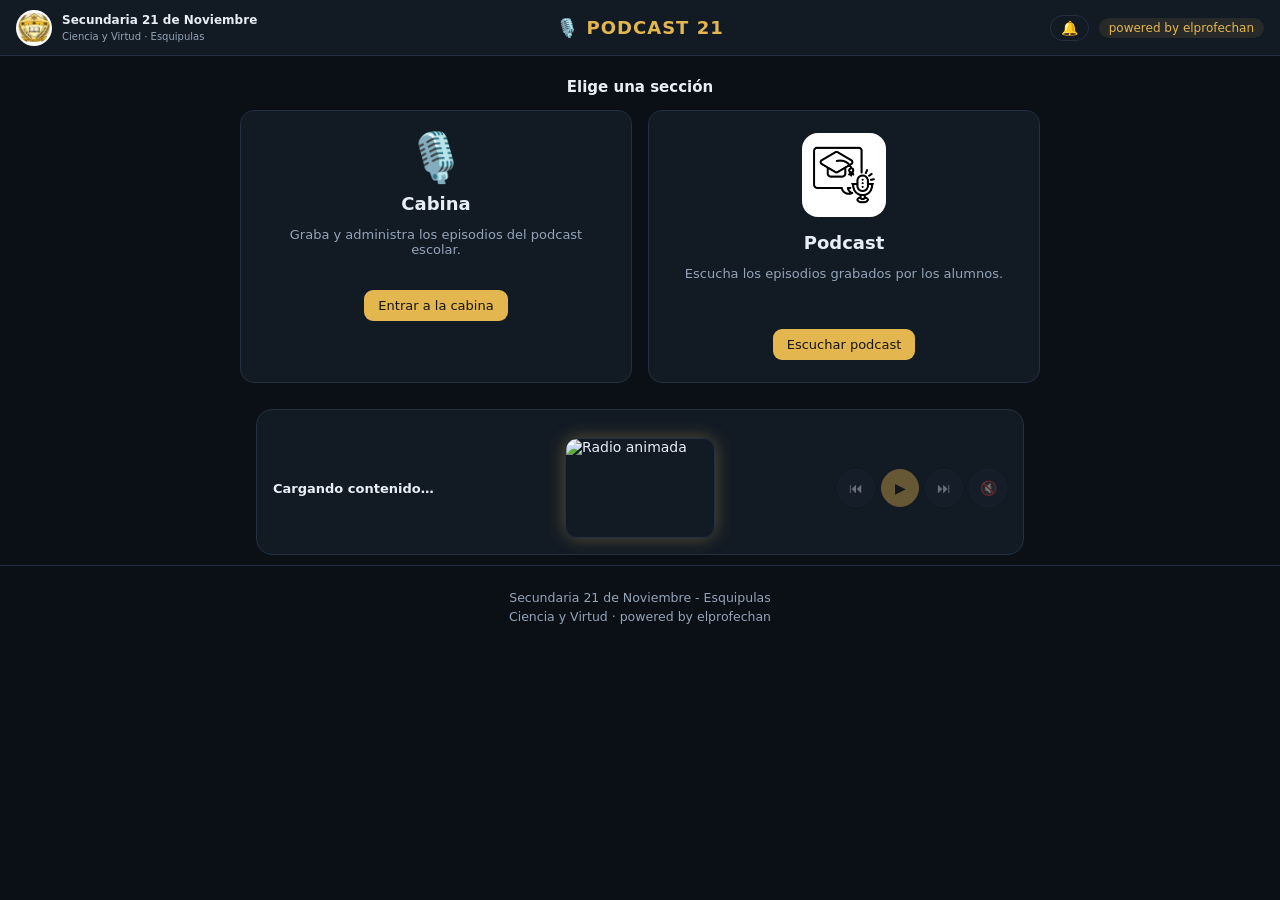
==== index.html @ e086bdf2 "repro" ====
<!DOCTYPE html>
<html lang="es">
<head>
  <meta charset="UTF-8" />
  <meta name="viewport" content="width=device-width, initial-scale=1.0" />
  <title>PODCAST 21 - Secundaria 21 de Noviembre</title>
  <link rel="stylesheet" href="css/style.css" />
</head>
<body>

  <header class="topbar">
    <div class="topbar-izq">
      <img src="img/escudo.png" alt="Escudo" class="topbar-escudo" />
      <div class="topbar-texto">
        <strong>Secundaria 21 de Noviembre</strong>
        <span>Ciencia y Virtud · Esquipulas</span>
      </div>
    </div>
    <div class="topbar-centro">
      <h1 class="logo">🎙️ PODCAST 21</h1>
    </div>
    <div class="topbar-der">
      <button id="btnNotificaciones" class="btn-bell" title="Activar notificaciones">🔔</button>
      <span class="profe">powered by elprofechan</span>
    </div>
  </header>

  <main>

    <h2 class="titulo-seccion">Elige una sección</h2>

    <div class="tarjetas">
      <a class="tarjeta" href="cabina.html">
        <div class="icono">🎙️</div>
        <h3>Cabina</h3>
        <p>Graba y administra los episodios del podcast escolar.</p>
        <span class="boton-tarjeta">Entrar a la cabina</span>
      </a>
      <a class="tarjeta" href="podcast.html">
        <img src="img/podcast-icon.png" alt="Podcast" class="icono-img" />
        <h3>Podcast</h3>
        <p>Escucha los episodios grabados por los alumnos.</p>
        <span class="boton-tarjeta">Escuchar podcast</span>
      </a>
    </div>

    <!-- REPRODUCTOR: nombre | GIF centrado | controles -->
    <section class="player-home">
      <div class="player-card">
        <div class="player-minimal">

          <div class="pm-info">
            <strong id="pmTitulo">Cargando contenido…</strong>
            <span id="pmMeta" class="small"></span>
          </div>

          <div class="pm-center">
            <img id="pmGif" src="" alt="Radio animada" class="gif-radio gif-home oculto" />
          </div>

          <div class="pm-controls">
            <button id="pmPrev" class="pm-btn" disabled>⏮</button>
            <button id="pmPlay" class="pm-btn" disabled>▶</button>
            <button id="pmNext" class="pm-btn" disabled>⏭</button>
            <span class="pm-speaker">
              <button id="pmMute" class="pm-btn" disabled>🔇</button>
              <span id="pmAviso" class="pm-aviso oculto">¡Activa el audio! 🔊</span>
            </span>
          </div>

        </div>
        <audio id="pmAudio" loop controlslist="nodownload"></audio>
      </div>
    </section>

  </main>

  <footer>
    <p>Secundaria 21 de Noviembre - Esquipulas</p>
    <p class="small">Ciencia y Virtud · powered by elprofechan</p>
  </footer>

  <script src="https://cdn.jsdelivr.net/npm/@supabase/supabase-js@2"></script>
  <script src="js/config.js"></script>
  <script src="js/home.js"></script>
  <script src="js/notificaciones.js"></script>

</body>
</html>
---- css/style.css ----
/* ======================================================
   PODCAST 21 - ESCUELA 21 DE NOVIEMBRE
   CSS COMPLETO Y DEFINITIVO - Proyecto del Profechan
   ====================================================== */

:root {
  color-scheme: dark;
  --bg: #0b1017;
  --surface: #121a24;
  --surface-2: #182230;
  --border: #223041;
  --text: #e8eef5;
  --muted: #93a4b8;
  --gold: #e3b64f;
  --blue: #4f8fe3;
  --red: #e05252;
  --green: #4fb878;
  --radius: 14px;
}

* { box-sizing: border-box; }

body {
  margin: 0;
  font-family: "Segoe UI", system-ui, Arial, sans-serif;
  background: var(--bg);
  color: var(--text);
  font-size: 14px;
}

/* ============ TOPBAR COMPACTO ============ */

.topbar {
  display: grid;
  grid-template-columns: 1fr auto 1fr;
  align-items: center;
  gap: 12px;
  padding: 8px 16px;
  background: var(--surface);
  border-bottom: 1px solid var(--border);
  min-height: 56px;
}

.topbar-izq { display: flex; align-items: center; gap: 10px; }

.topbar-escudo {
  width: 36px;
  height: 36px;
  object-fit: contain;
  background: #fff;
  border-radius: 50%;
  padding: 2px;
}

.topbar-texto strong { font-size: 12px; display: block; }
.topbar-texto span { font-size: 10px; color: var(--muted); }

.topbar-centro { text-align: center; }

.logo {
  margin: 0;
  font-size: 18px;
  color: var(--gold);
  letter-spacing: 1px;
  font-weight: bold;
}

.topbar-der {
  display: flex;
  justify-content: flex-end;
  align-items: center;
  gap: 10px;
}

.profe {
  font-size: 12px;
  color: var(--gold);
  padding: 3px 10px;
  background: rgba(227, 182, 79, 0.1);
  border-radius: 999px;
}

.topbar-link {
  color: var(--blue);
  text-decoration: none;
  font-size: 13px;
  white-space: nowrap;
}
.topbar-link:hover { text-decoration: underline; }

@media (max-width: 600px) {
  .topbar { grid-template-columns: auto 1fr; }
  .topbar-der { grid-column: 1 / -1; justify-content: flex-start; }
}

/* ============ LAYOUT ============ */

.container { max-width: 1100px; margin: 0 auto; padding: 16px; }

.card {
  background: var(--surface);
  border: 1px solid var(--border);
  border-radius: var(--radius);
  padding: 16px;
  margin-bottom: 14px;
}

.card h2 {
  margin: 0 0 12px;
  font-size: 13px;
  letter-spacing: 0.6px;
  text-transform: uppercase;
  color: var(--gold);
}

.card-head {
  display: flex;
  align-items: center;
  justify-content: space-between;
  gap: 10px;
  flex-wrap: wrap;
}

/* ============ HERO PODCAST ============ */

.podcast-hero {
  display: flex;
  align-items: center;
  gap: 18px;
  padding: 24px;
  background: linear-gradient(135deg, var(--surface) 0%, var(--surface-2) 100%);
  border: 1px solid var(--border);
  border-radius: var(--radius);
  margin-bottom: 14px;
}

.hero-icon {
  width: 90px;
  height: 90px;
  object-fit: contain;
  background: #fff;
  border-radius: 16px;
  padding: 8px;
  flex-shrink: 0;
}

.hero-texto h1 { margin: 0; font-size: 28px; color: var(--gold); }
.hero-texto .lema { color: var(--muted); font-style: italic; margin: 4px 0 8px; }
.hero-texto .descripcion-hero { color: var(--text); margin: 0; font-size: 13px; }

/* ============ FORMULARIOS ============ */

.form-row { display: flex; gap: 8px; flex-wrap: wrap; margin-bottom: 8px; }

input, textarea, select {
  padding: 9px 11px;
  border-radius: 9px;
  border: 1px solid var(--border);
  background: var(--bg);
  color: var(--text);
  font-size: 13px;
  font-family: inherit;
  min-width: 0;
}

.form-row input, .form-row select { flex: 1; min-width: 140px; }

textarea { width: 100%; resize: vertical; margin-bottom: 10px; }

input:focus, textarea:focus, select:focus { outline: 1px solid var(--blue); }

.imagen-label {
  display: flex;
  align-items: center;
  gap: 6px;
  padding: 8px 12px;
  background: var(--surface-2);
  border: 1px solid var(--border);
  border-radius: 9px;
  cursor: pointer;
  font-size: 13px;
}

.imagen-label input[type="file"] { display: none; }

.check-label {
  display: flex;
  align-items: center;
  gap: 6px;
  font-size: 13px;
  color: var(--muted);
}

/* ============ BOTONES ============ */

.btn-row { display: flex; gap: 8px; align-items: center; flex-wrap: wrap; margin-top: 6px; }

.btn {
  background: var(--blue);
  color: #fff;
  border: 1px solid transparent;
  border-radius: 9px;
  padding: 8px 14px;
  font-size: 13px;
  cursor: pointer;
}

.btn:hover:not(:disabled) { filter: brightness(1.1); }
.btn:disabled { opacity: 0.45; cursor: not-allowed; }

.btn-rec { background: var(--red); }
.btn-rec .dot {
  width: 8px; height: 8px; background: #fff; border-radius: 50%;
  display: inline-block; margin-right: 7px;
}
.btn-rec.recording { animation: pulso 1.2s infinite; }

@keyframes pulso {
  0%   { box-shadow: 0 0 0 0 rgba(224, 82, 82, 0.5); }
  70%  { box-shadow: 0 0 0 10px rgba(224, 82, 82, 0); }
  100% { box-shadow: 0 0 0 0 rgba(224, 82, 82, 0); }
}

.btn-gold { background: var(--gold); color: #141414; }
.btn-ghost { background: transparent; border-color: var(--border); color: var(--muted); }

.btn-mini { padding: 5px 9px; font-size: 12px; border-radius: 7px; }

.btn-blue  { background: var(--blue); }
.btn-edit  { background: var(--gold); color: #141414; }
.btn-pub   { background: var(--green); color: #10131a; }
.btn-hide  { background: #5b6570; }
.btn-del   { background: transparent; border-color: var(--red); color: var(--red); }

/* ============ ESTADOS ============ */

.estado { min-height: 18px; margin: 8px 0 0; font-size: 12.5px; color: var(--green); }
.estado.error { color: var(--red); }

/* ============ AUDIO ============ */

audio { width: 100%; height: 38px; margin-top: 10px; }

.loop-list { display: flex; flex-direction: column; gap: 6px; margin-top: 10px; }

.audio-item {
  background: var(--surface-2);
  border: 1px solid var(--border);
  padding: 8px 10px;
  border-radius: 9px;
  font-size: 13px;
}

/* ============ TABLA ============ */

.tabla-wrap { overflow-x: auto; margin-top: 12px; }

table { width: 100%; border-collapse: collapse; font-size: 13px; }

th {
  text-align: left;
  font-size: 11px;
  text-transform: uppercase;
  letter-spacing: 0.5px;
  color: var(--muted);
  padding: 8px;
  border-bottom: 1px solid var(--border);
}

td { padding: 8px; border-bottom: 1px solid var(--border); vertical-align: middle; }

.acciones { display: flex; gap: 6px; flex-wrap: wrap; }

.badge { display: inline-block; padding: 3px 9px; border-radius: 999px; font-size: 11px; }
.badge-on  { background: rgba(79, 184, 120, 0.15); color: var(--green); }
.badge-off { background: rgba(147, 164, 184, 0.15); color: var(--muted); }

/* ============ FILTROS ============ */

.filtros { display: flex; flex-direction: column; gap: 10px; }
.filtros input { width: 100%; }
#filtroTemporada { width: 100%; }

.categorias { display: flex; gap: 6px; flex-wrap: wrap; }

.cat-btn {
  background: var(--surface-2);
  color: var(--muted);
  border: 1px solid var(--border);
  border-radius: 999px;
  padding: 6px 12px;
  font-size: 12px;
  cursor: pointer;
  transition: all 0.15s;
}

.cat-btn:hover { border-color: var(--blue); }
.cat-btn.activo { background: var(--gold); color: #141414; border-color: var(--gold); }

/* ============ GRID DE EPISODIOS ============ */

.episodios-grid {
  display: grid;
  grid-template-columns: repeat(auto-fill, minmax(280px, 1fr));
  gap: 14px;
}

.episodio-card {
  background: var(--surface-2);
  border: 1px solid var(--border);
  border-radius: 12px;
  overflow: hidden;
  display: flex;
  flex-direction: column;
}

.episodio-cover {
  width: 100%;
  aspect-ratio: 1;
  object-fit: cover;
  background: #1a1a1a;
  display: block;
}

.episodio-cover-placeholder {
  width: 100%;
  aspect-ratio: 1;
  background: linear-gradient(135deg, #2a3a52, #1a2538);
  display: flex;
  align-items: center;
  justify-content: center;
  font-size: 48px;
  color: var(--muted);
}

.episodio-body {
  padding: 12px;
  display: flex;
  flex-direction: column;
  gap: 6px;
  flex: 1;
}

.episodio-titulo { margin: 0; font-size: 15px; }

.episodio-meta {
  font-size: 11px;
  color: var(--muted);
  display: flex;
  gap: 8px;
  flex-wrap: wrap;
  align-items: center;
}

.episodio-cat {
  background: rgba(79, 143, 227, 0.15);
  color: var(--blue);
  padding: 2px 8px;
  border-radius: 999px;
  font-size: 10px;
}

.episodio-desc {
  font-size: 12px;
  color: var(--muted);
  margin: 4px 0;
  display: -webkit-box;
  -webkit-line-clamp: 3;
  -webkit-box-orient: vertical;
  overflow: hidden;
}

.episodio-audio { width: 100%; height: 32px; margin-top: auto; }

.episodio-acciones { display: flex; gap: 8px; margin-top: 6px; }

/* ============ LIKES ============ */

.btn-like {
  background: transparent;
  border: 1px solid var(--red);
  color: var(--red);
  border-radius: 999px;
  padding: 4px 12px;
  font-size: 12px;
  cursor: pointer;
  transition: all 0.15s;
}

.btn-like:hover { background: rgba(224, 82, 82, 0.1); }
.btn-like.liked { background: var(--red); color: #fff; }

/* ============ DESTACADO ============ */

.destacado-card {
  background: linear-gradient(135deg, #1a2538 0%, #0f1826 100%);
  border-color: var(--gold);
}

.episodio-destacado {
  display: grid;
  grid-template-columns: 180px 1fr;
  gap: 16px;
  align-items: center;
}

.episodio-destacado .episodio-cover,
.episodio-destacado .episodio-cover-placeholder {
  width: 180px;
  aspect-ratio: 1;
  border-radius: 12px;
}

.episodio-destacado h3 { margin: 0 0 6px; font-size: 20px; color: var(--gold); }

@media (max-width: 600px) {
  .episodio-destacado { grid-template-columns: 1fr; }
  .episodio-destacado .episodio-cover,
  .episodio-destacado .episodio-cover-placeholder {
    width: 100%; max-width: 180px; margin: 0 auto;
  }
}

/* ============ CABINA PROFESIONAL ============ */

.locutores-grid {
  display: grid;
  grid-template-columns: 1fr 1fr;
  gap: 12px;
  margin-bottom: 14px;
}

@media (max-width: 700px) {
  .locutores-grid { grid-template-columns: 1fr; }
}

.locutor-box {
  background: var(--surface-2);
  border: 1px solid var(--border);
  border-radius: 12px;
  padding: 12px;
}

.locutor-head {
  display: flex;
  align-items: center;
  gap: 10px;
  margin-bottom: 10px;
  font-size: 14px;
}

/* Switch encendido/apagado */
.switch { position: relative; display: inline-block; width: 40px; height: 22px; }
.switch input { opacity: 0; width: 0; height: 0; }
.switch .slider {
  position: absolute; cursor: pointer; inset: 0;
  background: #3a4656; border-radius: 999px; transition: 0.2s;
}
.switch .slider:before {
  content: ""; position: absolute; height: 16px; width: 16px;
  left: 3px; top: 3px; background: #fff; border-radius: 50%; transition: 0.2s;
}
.switch input:checked + .slider { background: var(--green); }
.switch input:checked + .slider:before { transform: translateX(18px); }

.mic-select { width: 100%; margin-bottom: 10px; }

.eq-canvas {
  width: 100%;
  height: 42px;
  background: var(--bg);
  border-radius: 8px;
  display: block;
}

.eq-master {
  width: 100%;
  height: 60px;
  background: var(--bg);
  border-radius: 10px;
  display: block;
  margin-top: 12px;
}

/* Ecualizador retro de música */
.eq-retro {
  width: 100%;
  height: 70px;
  background: #0a0f14;
  border: 1px solid var(--border);
  border-radius: 10px;
  display: block;
  margin: 12px auto;
}

.controles-grab { margin-top: 14px; }

.timer {
  font-family: monospace;
  font-size: 18px;
  color: var(--gold);
  margin-left: auto;
  background: var(--bg);
  padding: 4px 12px;
  border-radius: 8px;
  border: 1px solid var(--border);
}

/* ============ SELECCIÓN DE CAPÍTULOS ============ */

.lista-seleccion {
  display: flex;
  flex-direction: column;
  gap: 6px;
  max-height: 220px;
  overflow-y: auto;
}

.sel-item {
  display: flex;
  align-items: center;
  gap: 8px;
  background: var(--surface-2);
  border: 1px solid var(--border);
  border-radius: 8px;
  padding: 8px 10px;
  font-size: 13px;
  cursor: pointer;
}

.sel-item input { accent-color: var(--gold); }

/* ============ GRUPOS DE SELECCIÓN ============ */

.grupo-titulo {
  font-size: 12px;
  color: var(--gold);
  margin: 10px 0 6px;
  text-transform: uppercase;
  letter-spacing: 0.5px;
}

/* ============ AVISO ACTIVAR SONIDO ============ */

.aviso-sonido {
  display: flex;
  align-items: center;
  gap: 10px;
  background: rgba(224, 82, 82, 0.12);
  border: 1px solid var(--red);
  border-radius: 10px;
  padding: 8px 12px;
  margin-top: 10px;
  font-size: 12.5px;
  animation: pulso 1.5s infinite;
}

/* ============ REPRODUCTOR MINIMALISTA (INICIO) ============ */

.player-minimal {
  max-width: 800px;
  margin: 26px auto 10px;
  display: flex;
  align-items: center;
  gap: 12px;
  background: var(--surface);
  border: 1px solid var(--border);
  border-radius: 999px;
  padding: 8px 16px;
}

.pm-img {
  width: 44px;
  height: 44px;
  border-radius: 10px;
  object-fit: cover;
  flex-shrink: 0;
}

.pm-ph {
  background: var(--surface-2);
  display: flex;
  align-items: center;
  justify-content: center;
  font-size: 20px;
}

.pm-info {
  flex: 1;
  min-width: 0;
  display: flex;
  flex-direction: column;
}

.pm-info strong {
  font-size: 13px;
  white-space: nowrap;
  overflow: hidden;
  text-overflow: ellipsis;
}

.pm-info .small {
  white-space: nowrap;
  overflow: hidden;
  text-overflow: ellipsis;
}

.pm-controls { display: flex; gap: 6px; }

.pm-btn {
  width: 38px;
  height: 38px;
  border-radius: 50%;
  border: 1px solid var(--border);
  background: var(--surface-2);
  color: var(--text);
  cursor: pointer;
  font-size: 14px;
}

.pm-btn:hover:not(:disabled) { border-color: var(--gold); }
.pm-btn:disabled { opacity: 0.4; cursor: not-allowed; }

#pmPlay { background: var(--gold); color: #141414; border-color: var(--gold); }

.player-minimal audio { display: none; }

/* Bocina vibrante + aviso */
.pm-speaker { position: relative; display: inline-block; }

.pm-btn.vibrando {
  animation: vibrar 0.5s infinite;
  box-shadow: 0 0 12px rgba(227, 182, 79, 0.8);
  border-color: var(--gold);
}

@keyframes vibrar {
  0%, 100% { transform: rotate(0deg); }
  25% { transform: rotate(-12deg); }
  75% { transform: rotate(12deg); }
}

.pm-aviso {
  position: absolute;
  bottom: calc(100% + 10px);
  right: -14px;
  background: linear-gradient(90deg, var(--gold), #ff9d00, #ff4136, var(--gold));
  background-size: 300% 100%;
  animation: brillo 1.5s linear infinite, flotar 1s ease-in-out infinite;
  color: #141414;
  font-size: 11px;
  font-weight: bold;
  padding: 6px 12px;
  border-radius: 999px;
  white-space: nowrap;
  box-shadow: 0 4px 16px rgba(227, 182, 79, 0.6);
  pointer-events: none;
  z-index: 50;
}

.pm-aviso::after {
  content: "";
  position: absolute;
  top: 100%;
  right: 24px;
  border: 6px solid transparent;
  border-top-color: var(--gold);
}

@keyframes brillo {
  0% { background-position: 0% 0; }
  100% { background-position: 300% 0; }
}

@keyframes flotar {
  0%, 100% { transform: translateY(0); }
  50% { transform: translateY(-4px); }
}

.oculto { display: none; }

@media (max-width: 600px) {
  .player-minimal { border-radius: 20px; flex-wrap: wrap; justify-content: center; }
  .pm-info { width: 100%; order: 3; }
}

/* ============ TARJETAS INICIO ============ */

.titulo-seccion { text-align: center; font-size: 15px; margin: 22px 0 14px; }

.tarjetas {
  display: grid;
  grid-template-columns: repeat(auto-fit, minmax(240px, 1fr));
  gap: 16px;
  max-width: 800px;
  margin: 0 auto;
}

.tarjeta {
  background: var(--surface);
  border: 1px solid var(--border);
  border-radius: var(--radius);
  padding: 22px;
  text-align: center;
  color: var(--text);
  text-decoration: none;
  display: block;
  transition: transform 0.15s ease, border-color 0.15s ease;
}

.tarjeta:hover { transform: translateY(-3px); border-color: var(--gold); }

.tarjeta h3 { margin: 12px 0 6px; font-size: 18px; }
.tarjeta p { color: var(--muted); font-size: 13px; min-height: 40px; }

.icono { font-size: 48px; line-height: 1; }

.icono-img {
  width: 84px;
  height: 84px;
  object-fit: contain;
  background: #fff;
  border-radius: 16px;
  padding: 9px;
}

.boton-tarjeta {
  display: inline-block;
  margin-top: 10px;
  background: var(--gold);
  color: #141414;
  padding: 8px 14px;
  border-radius: 9px;
  font-size: 13px;
}

/* ============ NOTIFICACIONES ============ */

.toast {
  position: fixed;
  bottom: 20px;
  left: 50%;
  transform: translateX(-50%) translateY(20px);
  background: var(--gold);
  color: #141414;
  padding: 12px 20px;
  border-radius: 999px;
  font-size: 13px;
  opacity: 0;
  pointer-events: none;
  transition: all 0.3s;
  z-index: 999;
  box-shadow: 0 8px 24px rgba(0,0,0,0.4);
  max-width: 90vw;
  text-align: center;
}

.toast.visible { opacity: 1; transform: translateX(-50%) translateY(0); }

.btn-bell {
  background: transparent;
  border: 1px solid var(--border);
  color: var(--muted);
  border-radius: 999px;
  padding: 4px 10px;
  cursor: pointer;
  font-size: 14px;
}

.btn-bell:hover { border-color: var(--gold); }

/* ============ ESTADÍSTICAS ============ */

.stats-grid {
  display: grid;
  grid-template-columns: repeat(auto-fit, minmax(150px, 1fr));
  gap: 12px;
}

.stat-card {
  background: var(--surface-2);
  border: 1px solid var(--border);
  border-radius: 12px;
  padding: 16px;
  text-align: center;
}

.stat-num { font-size: 26px; color: var(--gold); font-weight: bold; }
.stat-label { font-size: 12px; color: var(--muted); margin-top: 4px; }

.bar-row { margin-bottom: 12px; }

.bar-label {
  display: flex;
  justify-content: space-between;
  font-size: 12px;
  color: var(--muted);
  margin-bottom: 4px;
}

.bar-track { background: var(--surface-2); border-radius: 999px; height: 8px; overflow: hidden; }
.bar-fill { background: var(--blue); height: 100%; border-radius: 999px; }

/* ============ TEMPORADA ============ */

.temporada-badge {
  background: rgba(227, 182, 79, 0.15);
  color: var(--gold);
  padding: 2px 8px;
  border-radius: 999px;
  font-size: 10px;
}

/* ============ DIALOG ============ */

dialog {
  border: 0;
  border-radius: var(--radius);
  padding: 18px;
  width: min(92vw, 440px);
  background: var(--surface);
  color: var(--text);
}

dialog::backdrop { background: rgba(0, 0, 0, 0.6); }
dialog h3 { margin: 0 0 12px; font-size: 15px; color: var(--gold); }
dialog label { display: block; margin: 10px 0 5px; font-size: 12px; color: var(--muted); }
dialog input, dialog textarea, dialog select { width: 100%; }
dialog .btn-row { margin-top: 14px; justify-content: flex-end; }

/* ============ FOOTER ============ */

footer {
  text-align: center;
  padding: 20px;
  color: var(--muted);
  border-top: 1px solid var(--border);
  font-size: 12.5px;
  margin-top: 10px;
}

footer p { margin: 4px 0; }

.lema { color: var(--gold); font-weight: bold; }
.small { color: var(--muted); font-size: 12.5px; }

/* ============ ANIMACIÓN CENTRAL DE MÚSICA ============ */

.anim-center {
  display: flex;
  align-items: center;
  justify-content: center;
  margin: 12px auto;
  min-height: 180px;
}

.gif-radio {
  width: 100%;
  max-width: 520px;
  border-radius: 12px;
  display: block;
  border: 1px solid var(--border);
  box-shadow: 0 0 24px rgba(227, 182, 79, 0.25);
}

.gif-placeholder {
  width: 100%;
  max-width: 520px;
  min-height: 180px;
  display: flex;
  align-items: center;
  justify-content: center;
  font-size: 64px;
  background: #0a0f14;
  border: 1px dashed var(--border);
  border-radius: 12px;
  color: var(--muted);
}
/* ============ GIF EN REPRODUCTOR DE INICIO (60% más pequeño) ============ */

.player-home {
  max-width: 800px;
  margin: 26px auto 10px;
}

.anim-home {
  min-height: 120px;
  margin: 0 auto 10px;
}

.gif-home {
  max-width: 208px; /* 520px reducido un 60% */
}

.gif-home-ph {
  max-width: 208px;
  min-height: 120px;
  font-size: 40px;
}
/* ============ REPRODUCTOR DE INICIO INTEGRADO ============ */

.player-home {
  max-width: 800px;
  margin: 26px auto 10px;
  padding: 0 16px;
}

.player-card {
  background: var(--surface);
  border: 1px solid var(--border);
  border-radius: 16px;
  padding: 16px;
}

.player-card .player-minimal {
  max-width: none;
  margin: 12px 0 0;
  background: transparent;
  border: none;
  border-radius: 0;
  padding: 0;
}

.anim-home {
  min-height: 120px;
  margin: 0 auto 4px;
}

.gif-home { max-width: 208px; }

.gif-home-ph {
  max-width: 208px;
  min-height: 120px;
  font-size: 40px;
}

/* Botón eliminar dentro de la lista de selección */
.sel-item .sel-label {
  display: flex;
  align-items: center;
  gap: 8px;
  flex: 1;
  cursor: pointer;
}

.sel-item .btn-mini { flex-shrink: 0; }
/* ============ GIF CENTRADO EN EL REPRODUCTOR ============ */

.pm-center {
  width: 150px;
  height: 100px;
  display: flex;
  align-items: center;
  justify-content: center;
  flex-shrink: 0;
}

.pm-center .gif-home {
  width: 150px;
  height: 100px;
  max-width: none;
  object-fit: cover;
  border-radius: 12px;
  box-shadow: 0 0 18px rgba(227, 182, 79, 0.35);
}

@media (max-width: 600px) {
  .pm-center {
    width: 110px;
    height: 74px;
  }
  .pm-center .gif-home {
    width: 110px;
    height: 74px;
  }
}
git add .
git commit -m "Tarjetas compactas, GIF 3cm a la izquierda y autoplay al abrir"
git push
/* ============ GIF CENTRADO EN EL CAMPO DEL REPRODUCTOR ============ */

.pm-center {
  margin-right: 0;
}

.player-minimal .pm-info {
  flex: 1;
}

.player-minimal .pm-controls {
  flex: 1;
  justify-content: flex-end;
}
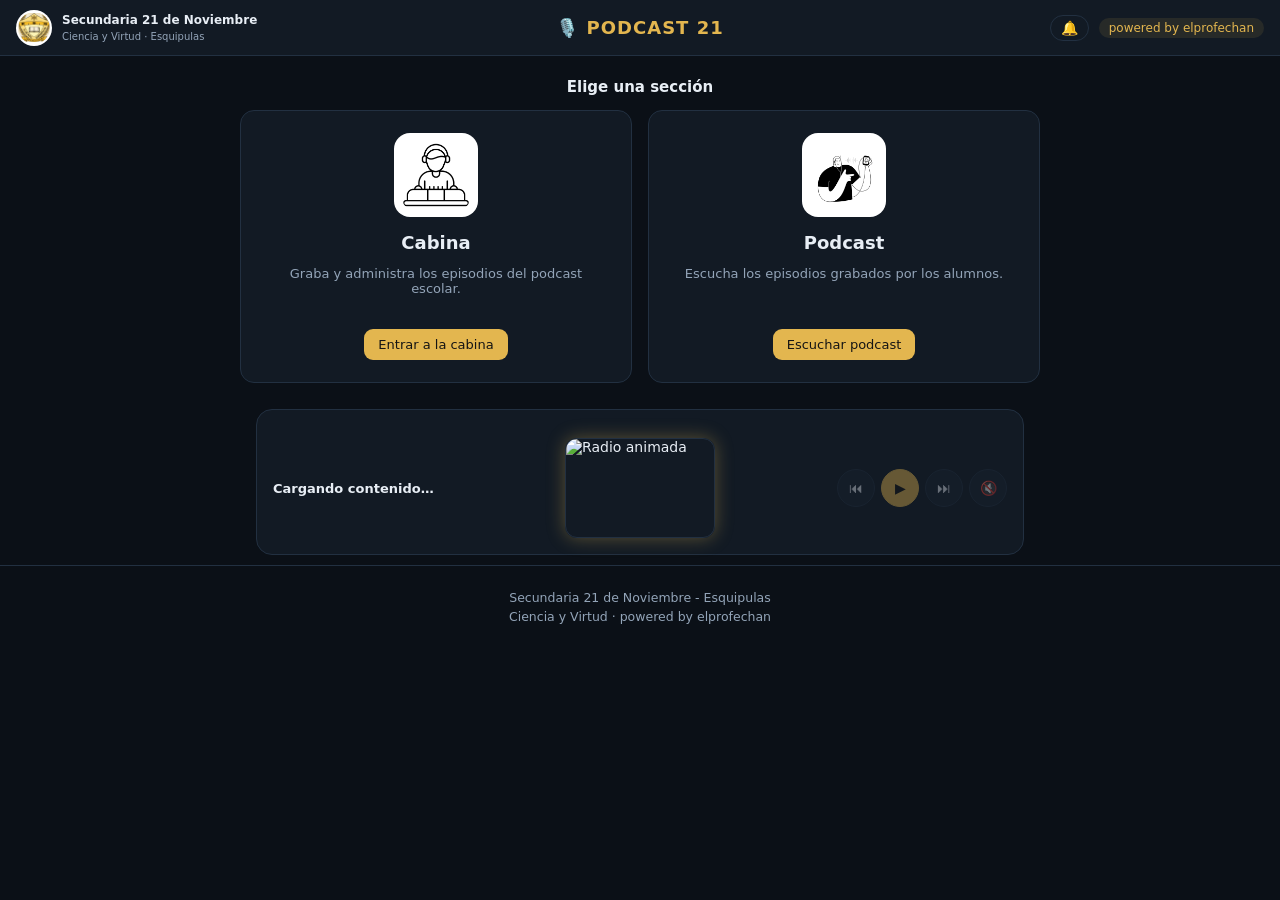
==== commit 3fc0eb67: "cabina" ====
--- a/index.html
+++ b/index.html
@@ -5,6 +5,11 @@
   <meta name="viewport" content="width=device-width, initial-scale=1.0" />
   <title>PODCAST 21 - Secundaria 21 de Noviembre</title>
   <link rel="stylesheet" href="css/style.css" />
+  <link rel="manifest" href="manifest.json" />
+  <meta name="theme-color" content="#0d2c54" />
+  <meta name="mobile-web-app-capable" content="yes" />
+  <meta name="apple-mobile-web-app-capable" content="yes" />
+  <link rel="apple-touch-icon" href="img/escudo.png" />
 </head>
 <body>
 
@@ -21,6 +26,7 @@
     </div>
     <div class="topbar-der">
       <button id="btnNotificaciones" class="btn-bell" title="Activar notificaciones">🔔</button>
+      <button id="btnInstalar" class="btn-bell oculto" title="Instalar aplicación">📲</button>
       <span class="profe">powered by elprofechan</span>
     </div>
   </header>
@@ -31,7 +37,7 @@
 
     <div class="tarjetas">
       <a class="tarjeta" href="cabina.html">
-        <div class="icono">🎙️</div>
+        <img src="img/cabina-icon.png" alt="Cabina" class="icono-img" />
         <h3>Cabina</h3>
         <p>Graba y administra los episodios del podcast escolar.</p>
         <span class="boton-tarjeta">Entrar a la cabina</span>
@@ -69,7 +75,7 @@
           </div>
 
         </div>
-        <audio id="pmAudio" loop controlslist="nodownload"></audio>
+        <audio id="pmAudio" loop muted autoplay controlslist="nodownload"></audio>
       </div>
     </section>
 
@@ -84,6 +90,7 @@
   <script src="js/config.js"></script>
   <script src="js/home.js"></script>
   <script src="js/notificaciones.js"></script>
+  <script src="js/pwa.js"></script>
 
 </body>
 </html>
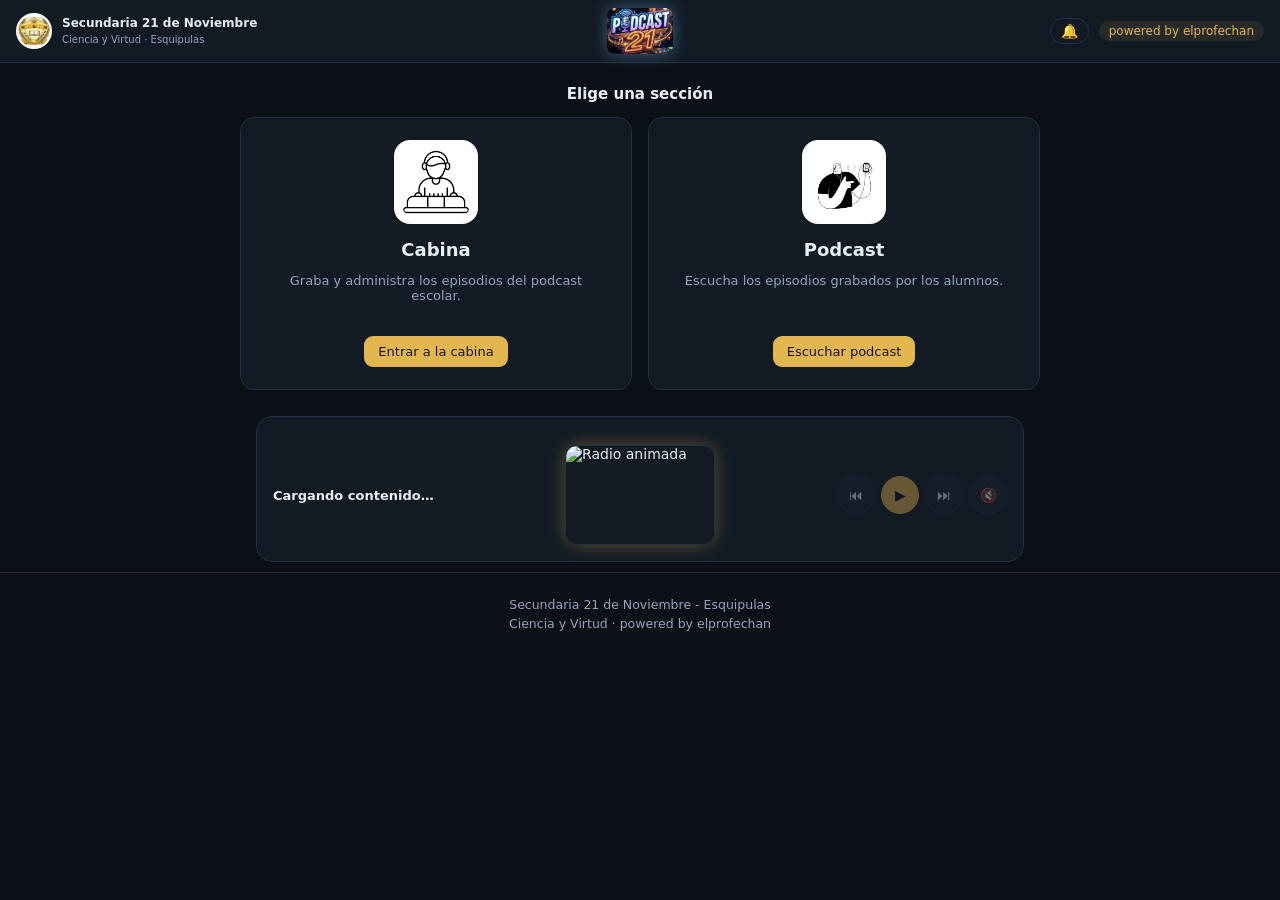
==== commit 555db1a2: "podcast" ====
--- a/index.html
+++ b/index.html
@@ -22,7 +22,7 @@
       </div>
     </div>
     <div class="topbar-centro">
-      <h1 class="logo">🎙️ PODCAST 21</h1>
+      <img src="img/logo-podcast21.png" alt="Podcast 21" class="logo-img" />
     </div>
     <div class="topbar-der">
       <button id="btnNotificaciones" class="btn-bell" title="Activar notificaciones">🔔</button>
--- a/css/style.css
+++ b/css/style.css
@@ -990,4 +990,22 @@
 .player-minimal .pm-controls {
   flex: 1;
   justify-content: flex-end;
+}
+/* ============ LOGO PODCAST 21 EN EL HEADER ============ */
+
+.logo-img {
+  height: 46px;
+  width: auto;
+  max-width: 160px;
+  object-fit: contain;
+  border-radius: 8px;
+  display: block;
+  margin: 0 auto;
+  filter: drop-shadow(0 0 8px rgba(109, 177, 232, 0.45));
+}
+
+@media (max-width: 600px) {
+  .logo-img {
+    height: 36px;
+  }
 }
